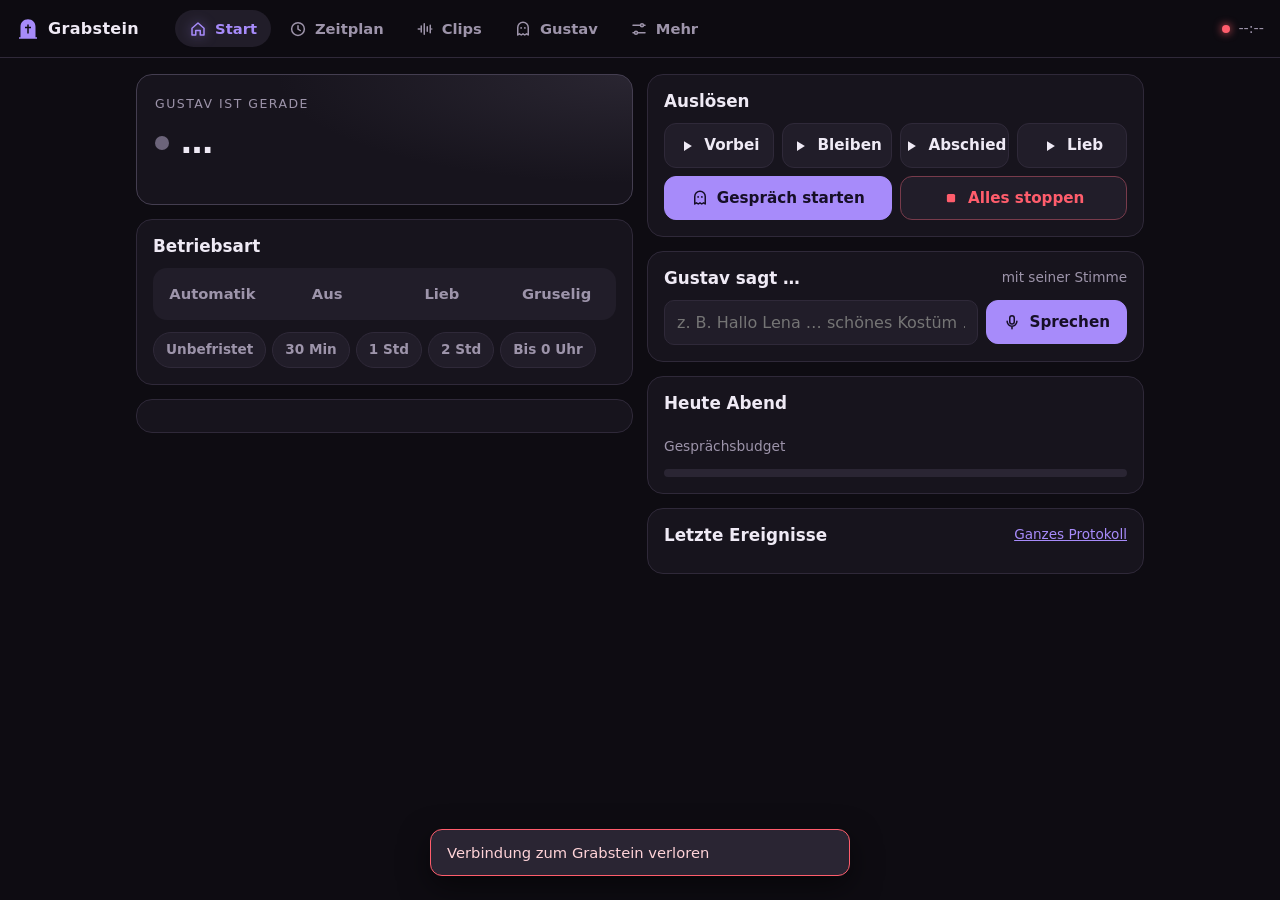
==== software/web/index.html @ f46f1483 "Web-Oberfläche zum Steuern des Grabsteins - web.py + web/: JSON-API und responsive Oberfläche (Start" ====
<!doctype html>
<html lang="de">
<head>
<meta charset="utf-8">
<meta name="viewport" content="width=device-width, initial-scale=1, viewport-fit=cover">
<meta name="theme-color" content="#0e0c12">
<meta name="mobile-web-app-capable" content="yes">
<meta name="apple-mobile-web-app-capable" content="yes">
<meta name="apple-mobile-web-app-status-bar-style" content="black-translucent">
<title>Grabstein</title>
<link rel="icon" href="icon.svg" type="image/svg+xml">
<link rel="apple-touch-icon" href="icon.svg">
<link rel="manifest" href="manifest.webmanifest">
<link rel="stylesheet" href="style.css">
</head>
<body>
<header class="top">
  <div class="brand">
    <svg viewBox="0 0 32 32" aria-hidden="true"><use href="#i-stone"/></svg>
    <span>Grabstein</span>
  </div>
  <nav class="tabs" id="tabs" aria-label="Bereiche">
    <a href="#start" data-tab="start"><svg><use href="#i-home"/></svg><span>Start</span></a>
    <a href="#zeitplan" data-tab="zeitplan"><svg><use href="#i-clock"/></svg><span>Zeitplan</span></a>
    <a href="#clips" data-tab="clips"><svg><use href="#i-wave"/></svg><span>Clips</span></a>
    <a href="#gustav" data-tab="gustav"><svg><use href="#i-ghost"/></svg><span>Gustav</span></a>
    <a href="#einstellungen" data-tab="einstellungen"><svg><use href="#i-gear"/></svg><span>Mehr</span></a>
  </nav>
  <div class="conn" id="conn" title="Verbindung"><span class="dot"></span><span id="clock">--:--</span></div>
</header>

<main id="main">
  <section class="view" id="view-start"></section>
  <section class="view" id="view-zeitplan"></section>
  <section class="view" id="view-clips"></section>
  <section class="view" id="view-gustav"></section>
  <section class="view" id="view-einstellungen"></section>
</main>

<div class="toasts" id="toasts" aria-live="polite"></div>

<dialog id="login">
  <form method="dialog" id="login-form">
    <h2>PIN eingeben</h2>
    <input type="text" autocomplete="username" value="grabstein" hidden>
    <input type="password" inputmode="numeric" autocomplete="current-password" id="login-pin" placeholder="PIN" required>
    <button class="btn primary" type="submit">Anmelden</button>
  </form>
</dialog>

<svg width="0" height="0" style="position:absolute" aria-hidden="true">
  <defs>
    <symbol id="i-stone" viewBox="0 0 32 32"><path fill="currentColor" d="M16 3C10 3 6 7.5 6 13v14H4v2h24v-2h-2V13C26 7.5 22 3 16 3Zm-1 7h2v3h3v2h-3v7h-2v-7h-3v-2h3v-3Z"/></symbol>
    <symbol id="i-home" viewBox="0 0 24 24"><path fill="none" stroke="currentColor" stroke-width="2" stroke-linejoin="round" d="M4 11 12 4l8 7v9h-5v-6H9v6H4z"/></symbol>
    <symbol id="i-clock" viewBox="0 0 24 24"><g fill="none" stroke="currentColor" stroke-width="2" stroke-linecap="round"><circle cx="12" cy="12" r="8.5"/><path d="M12 7.5V12l3 2"/></g></symbol>
    <symbol id="i-wave" viewBox="0 0 24 24"><path fill="none" stroke="currentColor" stroke-width="2" stroke-linecap="round" d="M3 12h2M7 8v8M11 5v14M15 9v6M19 7v10M21 12h0"/></symbol>
    <symbol id="i-ghost" viewBox="0 0 24 24"><path fill="none" stroke="currentColor" stroke-width="2" stroke-linejoin="round" d="M5 20V10a7 7 0 0 1 14 0v10l-2.3-1.6L14.3 20 12 18.4 9.7 20l-2.4-1.6z"/><circle cx="9.5" cy="10.5" r="1.2" fill="currentColor"/><circle cx="14.5" cy="10.5" r="1.2" fill="currentColor"/></symbol>
    <symbol id="i-gear" viewBox="0 0 24 24"><g fill="none" stroke="currentColor" stroke-width="2" stroke-linecap="round"><path d="M4 7h10M18 7h2M4 17h2M10 17h10"/><circle cx="16" cy="7" r="2"/><circle cx="8" cy="17" r="2"/></g></symbol>
    <symbol id="i-play" viewBox="0 0 24 24"><path fill="currentColor" d="M8 5.5v13l10.5-6.5z"/></symbol>
    <symbol id="i-phone" viewBox="0 0 24 24"><g fill="none" stroke="currentColor" stroke-width="2" stroke-linecap="round"><path d="M4 14v-2a8 8 0 0 1 16 0v2"/><rect x="3.5" y="14" width="4" height="6" rx="1.5"/><rect x="16.5" y="14" width="4" height="6" rx="1.5"/></g></symbol>
    <symbol id="i-redo" viewBox="0 0 24 24"><g fill="none" stroke="currentColor" stroke-width="2" stroke-linecap="round" stroke-linejoin="round"><path d="M19 12a7 7 0 1 1-2.1-5"/><path d="M19 4v4h-4"/></g></symbol>
    <symbol id="i-edit" viewBox="0 0 24 24"><path fill="none" stroke="currentColor" stroke-width="2" stroke-linejoin="round" d="M5 19h3.5L19 8.5 15.5 5 5 15.5zM13.5 7l3.5 3.5"/></symbol>
    <symbol id="i-trash" viewBox="0 0 24 24"><g fill="none" stroke="currentColor" stroke-width="2" stroke-linecap="round"><path d="M5 7h14M10 7V5h4v2M7 7l1 12h8l1-12"/></g></symbol>
    <symbol id="i-stop" viewBox="0 0 24 24"><rect x="6.5" y="6.5" width="11" height="11" rx="2" fill="currentColor"/></symbol>
    <symbol id="i-mic" viewBox="0 0 24 24"><g fill="none" stroke="currentColor" stroke-width="2" stroke-linecap="round"><rect x="9" y="3.5" width="6" height="11" rx="3"/><path d="M5.5 11a6.5 6.5 0 0 0 13 0M12 17.5V21"/></g></symbol>
    <symbol id="i-plus" viewBox="0 0 24 24"><path fill="none" stroke="currentColor" stroke-width="2" stroke-linecap="round" d="M12 5v14M5 12h14"/></symbol>
    <symbol id="i-upload" viewBox="0 0 24 24"><g fill="none" stroke="currentColor" stroke-width="2" stroke-linecap="round" stroke-linejoin="round"><path d="M12 15V4M7.5 8.5 12 4l4.5 4.5M5 15v4h14v-4"/></g></symbol>
  </defs>
</svg>

<script src="app.js"></script>
</body>
</html>
---- software/web/style.css ----
:root {
  color-scheme: dark;
  --bg: #0e0c12;
  --surface: #17141d;
  --surface-2: #211d29;
  --surface-3: #2a2533;
  --border: #2f2939;
  --text: #efeaf5;
  --muted: #9d94aa;
  --faint: #6c647a;
  --accent: #a78bfa;
  --accent-ink: #160f26;
  --off: #6c647a;
  --gentle: #5ed6a0;
  --full: #ff7a45;
  --danger: #ff5d6c;
  --radius: 16px;
  --radius-sm: 10px;
  --nav-h: 64px;
  --safe-b: env(safe-area-inset-bottom, 0px);
  font-family: system-ui, -apple-system, "Segoe UI", Roboto, sans-serif;
  -webkit-text-size-adjust: 100%;
}

* { box-sizing: border-box; }
html, body { margin: 0; }
body {
  background: var(--bg);
  color: var(--text);
  font-size: 16px;
  line-height: 1.45;
  min-height: 100dvh;
  padding-bottom: calc(var(--nav-h) + var(--safe-b) + 16px);
  -webkit-tap-highlight-color: transparent;
}
svg { width: 22px; height: 22px; flex: none; }
h1, h2, h3 { margin: 0; line-height: 1.2; }
h2 { font-size: 1.05rem; font-weight: 650; }
h3 { font-size: .95rem; font-weight: 600; }
p { margin: 0; }
a { color: var(--accent); }
.muted { color: var(--muted); }
.small { font-size: .85rem; }
.hidden { display: none !important; }

/* ---------- Kopf und Navigation */
.top {
  position: sticky; top: 0; z-index: 20;
  display: flex; align-items: center; gap: 12px;
  padding: calc(env(safe-area-inset-top, 0px) + 10px) 16px 10px;
  background: var(--bg);
  border-bottom: 1px solid var(--border);
}
.brand { display: flex; align-items: center; gap: 8px; font-weight: 700; letter-spacing: .02em; }
.brand svg { color: var(--accent); width: 24px; height: 24px; }
.conn { margin-left: auto; display: flex; align-items: center; gap: 8px; color: var(--muted); font-variant-numeric: tabular-nums; font-size: .9rem; }
.conn .dot { width: 8px; height: 8px; border-radius: 50%; background: var(--gentle); box-shadow: 0 0 8px var(--gentle); }
.conn.lost .dot { background: var(--danger); box-shadow: 0 0 8px var(--danger); }

.tabs {
  position: fixed; left: 0; right: 0; bottom: 0; z-index: 30;
  display: grid; grid-template-columns: repeat(5, 1fr);
  height: calc(var(--nav-h) + var(--safe-b)); padding-bottom: var(--safe-b);
  background: color-mix(in srgb, var(--surface) 94%, transparent);
  backdrop-filter: blur(12px); -webkit-backdrop-filter: blur(12px);
  border-top: 1px solid var(--border);
}
.tabs a {
  display: flex; flex-direction: column; align-items: center; justify-content: center; gap: 3px;
  color: var(--muted); text-decoration: none; font-size: .72rem; font-weight: 550;
}
.tabs a.active { color: var(--accent); }
.tabs a.active svg { filter: drop-shadow(0 0 6px color-mix(in srgb, var(--accent) 60%, transparent)); }

@media (min-width: 860px) {
  body { padding-bottom: 32px; }
  /* Unschärfe erst hier: am Handy würde sie die fixierte Navigation im Kopf festhalten */
  .top { background: color-mix(in srgb, var(--bg) 88%, transparent); backdrop-filter: blur(12px); -webkit-backdrop-filter: blur(12px); }
  .tabs {
    position: static; display: flex; gap: 4px; height: auto; padding: 0;
    background: none; border: 0; backdrop-filter: none; margin-left: 24px;
  }
  .tabs a { flex-direction: row; gap: 8px; padding: 8px 14px; border-radius: 999px; font-size: .92rem; }
  .tabs a svg { width: 18px; height: 18px; }
  .tabs a.active { background: var(--surface-2); }
}

/* ---------- Ansichten */
main { max-width: 1040px; margin: 0 auto; padding: 16px; }
.view { display: none; }
.view.active { display: grid; gap: 14px; animation: fade .18s ease; }
@keyframes fade { from { opacity: 0; transform: translateY(4px); } to { opacity: 1; transform: none; } }
.cols { display: grid; gap: 14px; }
@media (min-width: 860px) {
  .cols { grid-template-columns: 1fr 1fr; align-items: start; }
  .cols > .stack { display: grid; gap: 14px; }
}
.stack { display: grid; gap: 14px; }

.card {
  background: var(--surface); border: 1px solid var(--border); border-radius: var(--radius);
  padding: 16px; display: grid; gap: 12px; min-width: 0;
}
.card-head { display: flex; align-items: center; justify-content: space-between; gap: 10px; }
.card-head .muted { font-size: .85rem; text-align: right; }
@media (max-width: 420px) { .card-head .opt { display: none; } }
.intro { color: var(--muted); font-size: .92rem; }

/* ---------- Status oben */
.hero {
  position: relative; overflow: hidden;
  padding: 20px 18px; gap: 6px;
  --mode: var(--off);
  background:
    radial-gradient(120% 140% at 100% 0%, color-mix(in srgb, var(--mode) 22%, transparent), transparent 60%),
    var(--surface);
  border-color: color-mix(in srgb, var(--mode) 35%, var(--border));
}
.hero.gentle { --mode: var(--gentle); }
.hero.full { --mode: var(--full); }
.hero .eyebrow { font-size: .78rem; text-transform: uppercase; letter-spacing: .12em; color: var(--muted); }
.hero .state { display: flex; align-items: center; gap: 12px; font-size: 2rem; font-weight: 750; letter-spacing: -.01em; }
.hero .pulse { width: 14px; height: 14px; border-radius: 50%; background: var(--mode); box-shadow: 0 0 0 0 var(--mode); }
.hero.gentle .pulse, .hero.full .pulse { animation: pulse 2.2s infinite; }
@keyframes pulse { 0% { box-shadow: 0 0 0 0 color-mix(in srgb, var(--mode) 70%, transparent); } 70% { box-shadow: 0 0 0 12px transparent; } 100% { box-shadow: 0 0 0 0 transparent; } }
.hero .sub { color: var(--muted); }
.badges { display: flex; flex-wrap: wrap; gap: 6px; margin-top: 6px; }
.badge { font-size: .76rem; padding: 3px 9px; border-radius: 999px; background: var(--surface-2); color: var(--muted); border: 1px solid var(--border); }
.badge.warn { color: #ffc46b; border-color: #5a4423; background: #2a2116; }
.badge.ok { color: var(--gentle); }

/* ---------- Segmente, Chips, Schalter */
.seg { display: grid; grid-auto-flow: column; grid-auto-columns: 1fr; gap: 4px; padding: 4px; background: var(--surface-2); border-radius: 14px; }
.seg button {
  appearance: none; border: 0; background: none; color: var(--muted); font: inherit; font-weight: 600; font-size: .92rem;
  padding: 10px 6px; border-radius: 10px; cursor: pointer; min-height: 44px;
}
.seg button.active { background: var(--surface-3); color: var(--text); box-shadow: 0 1px 0 rgba(255,255,255,.04) inset, 0 2px 8px rgba(0,0,0,.3); }
.seg button.active[data-mode="gentle"] { color: var(--gentle); }
.seg button.active[data-mode="full"] { color: var(--full); }
.seg button.active[data-mode="auto"] { color: var(--accent); }
.seg.small button { min-height: 36px; padding: 6px; font-size: .85rem; }

.chips { display: flex; flex-wrap: wrap; gap: 6px; }
.chip {
  appearance: none; font: inherit; font-size: .85rem; font-weight: 550; cursor: pointer;
  padding: 7px 12px; border-radius: 999px; border: 1px solid var(--border); background: var(--surface-2); color: var(--muted);
  min-height: 36px;
}
.chip.active { color: var(--accent-ink); background: var(--accent); border-color: var(--accent); }
.chip:disabled { opacity: .4; cursor: default; }
.chips.days { display: grid; grid-template-columns: repeat(7, minmax(0, 1fr)); gap: 4px; }
.days .chip { padding: 7px 0; text-align: center; }

.switch { position: relative; display: inline-flex; width: 50px; height: 30px; flex: none; }
.switch input { position: absolute; inset: 0; opacity: 0; margin: 0; cursor: pointer; z-index: 1; }
.switch span { position: absolute; inset: 0; border-radius: 999px; background: var(--surface-3); border: 1px solid var(--border); transition: background .15s; }
.switch span::after { content: ""; position: absolute; top: 3px; left: 3px; width: 22px; height: 22px; border-radius: 50%; background: var(--muted); transition: transform .15s, background .15s; }
.switch input:checked + span { background: color-mix(in srgb, var(--accent) 35%, var(--surface-3)); border-color: var(--accent); }
.switch input:checked + span::after { transform: translateX(20px); background: var(--accent); }
.switch input:focus-visible + span { outline: 2px solid var(--accent); outline-offset: 2px; }

/* ---------- Buttons und Felder */
.btn {
  appearance: none; display: inline-flex; align-items: center; justify-content: center; gap: 8px;
  font: inherit; font-weight: 600; font-size: .95rem; color: var(--text); cursor: pointer;
  padding: 10px 16px; min-height: 44px; border-radius: 12px; border: 1px solid var(--border); background: var(--surface-2);
  transition: transform .06s, background .15s;
}
.btn:active { transform: scale(.98); }
.btn:disabled { opacity: .45; cursor: default; transform: none; }
.btn.primary { background: var(--accent); color: var(--accent-ink); border-color: var(--accent); }
.btn.danger { color: var(--danger); border-color: color-mix(in srgb, var(--danger) 35%, var(--border)); }
.btn.danger.solid { background: var(--danger); color: #1a0a0c; border-color: var(--danger); }
.btn.ghost { background: none; }
.btn svg { width: 18px; height: 18px; }
.icon-btn {
  appearance: none; display: inline-grid; place-items: center; width: 40px; height: 40px; flex: none;
  border-radius: 12px; border: 1px solid transparent; background: none; color: var(--muted); cursor: pointer;
}
.icon-btn:hover, .icon-btn:focus-visible { background: var(--surface-2); color: var(--text); }
.icon-btn.hot { color: var(--accent); border-color: color-mix(in srgb, var(--accent) 40%, transparent); }
.icon-btn:disabled { opacity: .35; cursor: default; }
.icon-btn svg { width: 19px; height: 19px; }

.actions { display: grid; grid-template-columns: repeat(2, minmax(0, 1fr)); gap: 8px; }
.actions .btn { min-width: 0; padding-inline: 10px; }
.actions .wide { grid-column: 1 / -1; }
@media (min-width: 520px) { .actions { grid-template-columns: repeat(4, minmax(0, 1fr)); } .actions .half { grid-column: span 2; } }

input[type=text], input[type=number], input[type=time], input[type=date], input[type=password], textarea, select {
  font: inherit; color: var(--text); background: var(--surface-2); border: 1px solid var(--border);
  border-radius: var(--radius-sm); padding: 10px 12px; min-height: 44px; width: 100%; min-width: 0;
}
input:focus, textarea:focus { outline: 2px solid color-mix(in srgb, var(--accent) 70%, transparent); outline-offset: 0; border-color: transparent; }
textarea { resize: vertical; line-height: 1.5; }
textarea.code { font-family: ui-monospace, "SF Mono", Menlo, monospace; font-size: .85rem; min-height: 320px; }
input[type=time], input[type=date] { color-scheme: dark; }
.row { display: flex; gap: 8px; align-items: center; }
.row > input { flex: 1; }

.fields { display: grid; gap: 2px; }
.field {
  display: grid; grid-template-columns: 1fr auto; align-items: center; gap: 12px;
  padding: 12px 0; border-top: 1px solid var(--border);
}
.field:first-child { border-top: 0; padding-top: 0; }
.field label { font-weight: 550; }
.field .hint { display: block; color: var(--muted); font-size: .82rem; font-weight: 400; margin-top: 2px; }
.field input[type=number] { width: 96px; text-align: right; font-variant-numeric: tabular-nums; }
.unit { display: flex; align-items: center; gap: 6px; color: var(--muted); font-size: .85rem; }
.range { display: grid; grid-template-columns: 1fr auto; gap: 12px; align-items: center; }
input[type=range] { width: 100%; accent-color: var(--accent); height: 30px; }
.range output { font-variant-numeric: tabular-nums; min-width: 48px; text-align: right; font-weight: 600; }

/* ---------- Live */
.sensors { display: grid; grid-template-columns: 1fr 1fr; gap: 8px; }
.sensor { background: var(--surface-2); border-radius: 12px; padding: 12px; display: grid; gap: 4px; }
.sensor .lbl { display: flex; align-items: center; gap: 8px; font-weight: 600; font-size: .92rem; }
.sensor .led { width: 10px; height: 10px; border-radius: 50%; background: var(--surface-3); border: 1px solid var(--border); }
.sensor.on .led { background: var(--gentle); border-color: var(--gentle); box-shadow: 0 0 10px var(--gentle); }
.sensor.na { opacity: .55; }
.sensor .val { color: var(--muted); font-size: .82rem; }
.nowplaying { display: flex; align-items: center; gap: 10px; padding: 10px 12px; background: var(--surface-2); border-radius: 12px; font-size: .92rem; }
.nowplaying svg { color: var(--accent); }
.eq { display: inline-flex; gap: 2px; align-items: end; height: 14px; }
.eq i { width: 3px; background: var(--accent); border-radius: 2px; animation: eq 0.9s infinite ease-in-out; }
.eq i:nth-child(2) { animation-delay: .2s; } .eq i:nth-child(3) { animation-delay: .4s; }
@keyframes eq { 0%, 100% { height: 4px; } 50% { height: 14px; } }

.talk { border-color: color-mix(in srgb, var(--full) 45%, var(--border)); }
.progress { height: 8px; border-radius: 999px; background: var(--surface-3); overflow: hidden; }
.progress > i { display: block; height: 100%; background: var(--accent); border-radius: inherit; transition: width .4s; }
.progress.warm > i { background: linear-gradient(90deg, var(--gentle), var(--full)); }
.transcript { display: grid; gap: 6px; max-height: 260px; overflow: auto; }
.bubble { padding: 8px 12px; border-radius: 14px; background: var(--surface-2); max-width: 88%; font-size: .92rem; }
.bubble.gustav { background: color-mix(in srgb, var(--accent) 16%, var(--surface-2)); justify-self: start; border-bottom-left-radius: 4px; }
.bubble.besuch { justify-self: end; border-bottom-right-radius: 4px; }
.bubble b { display: block; font-size: .72rem; color: var(--muted); font-weight: 600; text-transform: uppercase; letter-spacing: .06em; }

.stats { display: grid; grid-template-columns: repeat(4, 1fr); gap: 8px; }
.stat { background: var(--surface-2); border-radius: 12px; padding: 10px 8px; text-align: center; }
.stat b { display: block; font-size: 1.35rem; font-variant-numeric: tabular-nums; }
.stat span { color: var(--muted); font-size: .72rem; }
.meter-head { display: flex; justify-content: space-between; font-size: .86rem; color: var(--muted); }
.meter-head b { color: var(--text); font-variant-numeric: tabular-nums; }

.events { list-style: none; margin: 0; padding: 0; display: grid; gap: 2px; font-size: .88rem; }
.events li { display: grid; grid-template-columns: 46px 1fr; gap: 8px; padding: 5px 0; border-top: 1px solid var(--border); }
.events li:first-child { border-top: 0; }
.events time { color: var(--faint); font-variant-numeric: tabular-nums; }

/* ---------- Zeitplan */
.week { display: grid; gap: 6px; }
.week-row { display: grid; grid-template-columns: 76px 1fr; gap: 10px; align-items: center; }
.week-row .day { white-space: nowrap; font-size: .82rem; color: var(--muted); font-variant-numeric: tabular-nums; }
.week-row.today .day { color: var(--text); font-weight: 650; }
.bar { position: relative; height: 22px; border-radius: 6px; background: var(--surface-2); overflow: hidden; }
.bar .seg-gentle, .bar .seg-full { position: absolute; top: 0; bottom: 0; border-radius: 4px; }
.bar .seg-gentle { background: color-mix(in srgb, var(--gentle) 75%, transparent); }
.bar .seg-full { background: color-mix(in srgb, var(--full) 85%, transparent); }
.bar .now { position: absolute; top: -2px; bottom: -2px; width: 2px; background: var(--text); box-shadow: 0 0 6px var(--text); }
.ticks { display: grid; grid-template-columns: 76px 1fr; gap: 10px; }
.ticks div { position: relative; height: 16px; font-size: .7rem; color: var(--faint); }
.ticks span { position: absolute; transform: translateX(-50%); }
.legend { display: flex; gap: 14px; font-size: .8rem; color: var(--muted); flex-wrap: wrap; }
.legend i { display: inline-block; width: 10px; height: 10px; border-radius: 3px; margin-right: 6px; vertical-align: -1px; }

.entry { display: grid; gap: 10px; padding: 14px; border-radius: 14px; background: var(--surface-2); border: 1px solid var(--border); border-left: 4px solid var(--off); }
.entry.gentle { border-left-color: var(--gentle); }
.entry.full { border-left-color: var(--full); }
.entry .times { display: grid; grid-template-columns: 1fr auto 1fr; gap: 8px; align-items: center; }
.entry .times span { color: var(--muted); }
.entry-top { display: flex; gap: 8px; align-items: center; }
.entry-top .seg { flex: 1; }
.savebar {
  position: sticky; bottom: calc(var(--nav-h) + var(--safe-b) + 10px); z-index: 10;
  display: flex; gap: 10px; align-items: center; justify-content: space-between;
  padding: 10px 12px 10px 16px; border-radius: 14px; background: var(--surface-3); border: 1px solid var(--accent);
  box-shadow: 0 10px 30px rgba(0,0,0,.45);
}
@media (min-width: 860px) { .savebar { bottom: 16px; } }

/* ---------- Clips */
.clip { display: grid; grid-template-columns: auto 1fr; gap: 12px; align-items: start; padding: 12px 0; border-top: 1px solid var(--border); }
.clip:first-of-type { border-top: 0; }
.clip .text { font-size: .95rem; word-break: break-word; }
.clip.inactive .text { color: var(--faint); text-decoration: line-through; text-decoration-color: color-mix(in srgb, var(--faint) 60%, transparent); }
.clip .meta { display: flex; flex-wrap: wrap; gap: 6px; margin-top: 4px; }
.clip .tools { display: flex; flex-wrap: wrap; gap: 2px; margin: 4px 0 0 -8px; }
.clip .switch { margin-top: 2px; }
.clip-edit { display: grid; gap: 8px; }
.clip-edit .row { justify-content: flex-end; }
.add { display: grid; gap: 8px; padding-top: 12px; border-top: 1px dashed var(--border); }
.add .row { justify-content: space-between; }
.spin { width: 16px; height: 16px; border: 2px solid var(--surface-3); border-top-color: var(--accent); border-radius: 50%; animation: spin .8s linear infinite; display: inline-block; vertical-align: -3px; }
@keyframes spin { to { transform: rotate(360deg); } }

/* ---------- System */
.tiles { display: grid; grid-template-columns: repeat(2, 1fr); gap: 8px; }
@media (min-width: 520px) { .tiles { grid-template-columns: repeat(3, 1fr); } }
.tile { background: var(--surface-2); border-radius: 12px; padding: 10px 12px; }
.tile span { display: block; color: var(--muted); font-size: .75rem; }
.tile b { font-variant-numeric: tabular-nums; font-weight: 600; }
.logbox {
  font-family: ui-monospace, "SF Mono", Menlo, monospace; font-size: .78rem; line-height: 1.55;
  background: #0a090d; border: 1px solid var(--border); border-radius: 12px; padding: 10px 12px;
  max-height: 420px; overflow: auto; white-space: pre-wrap; word-break: break-word; color: #cfc8da;
}
.logbox time { color: var(--faint); }
table { width: 100%; border-collapse: collapse; font-size: .88rem; font-variant-numeric: tabular-nums; }
th, td { text-align: right; padding: 7px 6px; border-top: 1px solid var(--border); }
th:first-child, td:first-child { text-align: left; }
th { color: var(--muted); font-weight: 550; font-size: .78rem; border-top: 0; }
.table-wrap { overflow-x: auto; }
.btn-row { display: flex; flex-wrap: wrap; gap: 8px; }

/* ---------- Meldungen, Dialog */
.toasts { position: fixed; left: 50%; transform: translateX(-50%); bottom: calc(var(--nav-h) + var(--safe-b) + 14px); z-index: 50; display: grid; gap: 8px; width: min(92vw, 420px); pointer-events: none; }
@media (min-width: 860px) { .toasts { bottom: 24px; } }
.toast { padding: 12px 16px; border-radius: 12px; background: var(--surface-3); border: 1px solid var(--border); box-shadow: 0 10px 30px rgba(0,0,0,.5); font-size: .92rem; animation: fade .18s ease; }
.toast.err { border-color: var(--danger); color: #ffd3d8; }
.toast.ok { border-color: color-mix(in srgb, var(--gentle) 60%, var(--border)); }
dialog { background: var(--surface); color: var(--text); border: 1px solid var(--border); border-radius: var(--radius); padding: 20px; width: min(92vw, 360px); }
dialog::backdrop { background: rgba(0,0,0,.6); backdrop-filter: blur(4px); }
dialog form { display: grid; gap: 12px; }
.empty { color: var(--muted); font-size: .9rem; padding: 6px 0; }

@media (prefers-reduced-motion: reduce) { *, *::before, *::after { animation: none !important; transition: none !important; } }
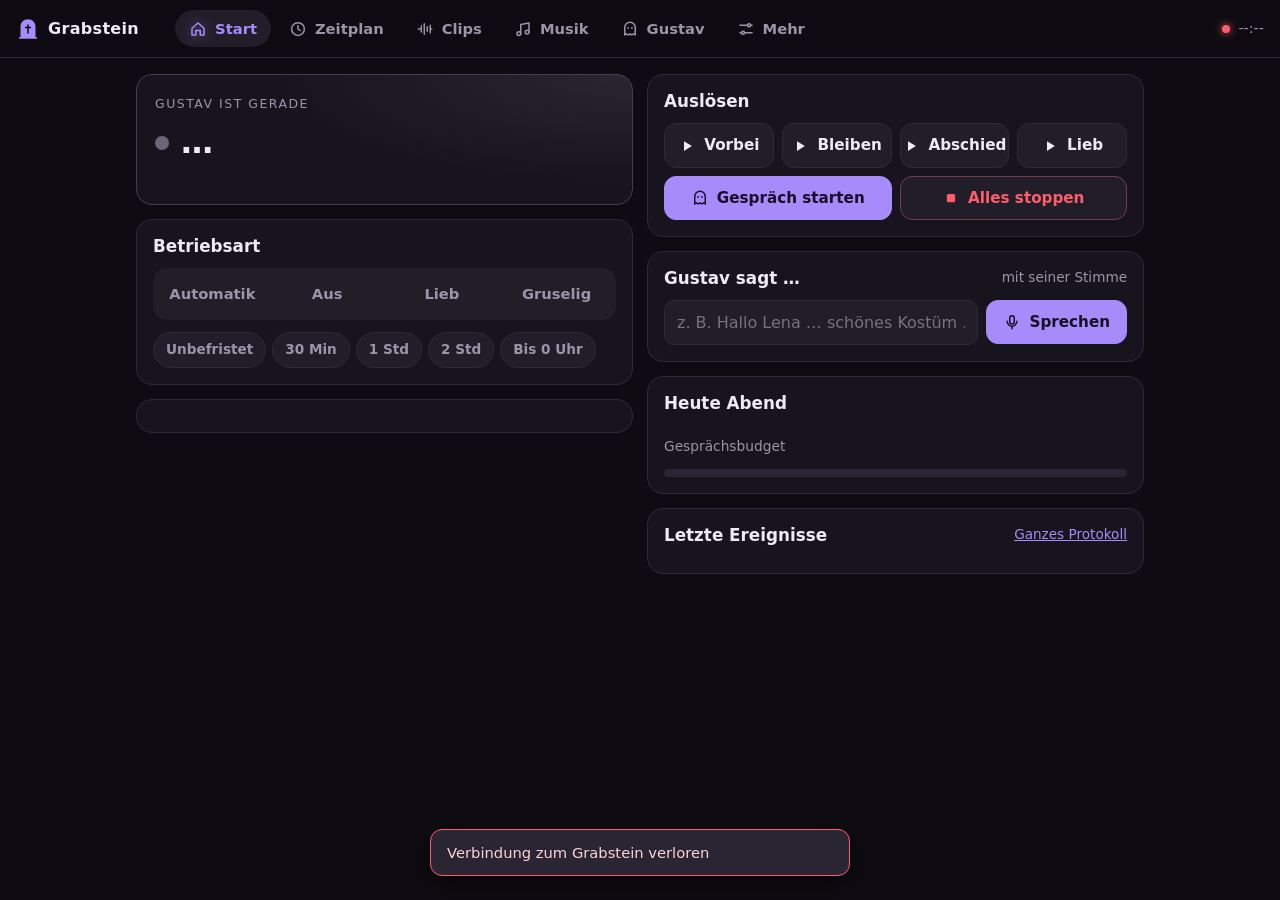
==== commit a0e46ec3: "Musik: Hintergrundmusik mit Ein-/Ausblenden (eigene Tracks, Web-Stream, Spotify), Tracks erzeugen - " ====
--- a/software/web/index.html
+++ b/software/web/index.html
@@ -23,6 +23,7 @@
     <a href="#start" data-tab="start"><svg><use href="#i-home"/></svg><span>Start</span></a>
     <a href="#zeitplan" data-tab="zeitplan"><svg><use href="#i-clock"/></svg><span>Zeitplan</span></a>
     <a href="#clips" data-tab="clips"><svg><use href="#i-wave"/></svg><span>Clips</span></a>
+    <a href="#musik" data-tab="musik"><svg><use href="#i-music"/></svg><span>Musik</span></a>
     <a href="#gustav" data-tab="gustav"><svg><use href="#i-ghost"/></svg><span>Gustav</span></a>
     <a href="#einstellungen" data-tab="einstellungen"><svg><use href="#i-gear"/></svg><span>Mehr</span></a>
   </nav>
@@ -33,6 +34,7 @@
   <section class="view" id="view-start"></section>
   <section class="view" id="view-zeitplan"></section>
   <section class="view" id="view-clips"></section>
+  <section class="view" id="view-musik"></section>
   <section class="view" id="view-gustav"></section>
   <section class="view" id="view-einstellungen"></section>
 </main>
@@ -56,6 +58,7 @@
     <symbol id="i-wave" viewBox="0 0 24 24"><path fill="none" stroke="currentColor" stroke-width="2" stroke-linecap="round" d="M3 12h2M7 8v8M11 5v14M15 9v6M19 7v10M21 12h0"/></symbol>
     <symbol id="i-ghost" viewBox="0 0 24 24"><path fill="none" stroke="currentColor" stroke-width="2" stroke-linejoin="round" d="M5 20V10a7 7 0 0 1 14 0v10l-2.3-1.6L14.3 20 12 18.4 9.7 20l-2.4-1.6z"/><circle cx="9.5" cy="10.5" r="1.2" fill="currentColor"/><circle cx="14.5" cy="10.5" r="1.2" fill="currentColor"/></symbol>
     <symbol id="i-gear" viewBox="0 0 24 24"><g fill="none" stroke="currentColor" stroke-width="2" stroke-linecap="round"><path d="M4 7h10M18 7h2M4 17h2M10 17h10"/><circle cx="16" cy="7" r="2"/><circle cx="8" cy="17" r="2"/></g></symbol>
+    <symbol id="i-music" viewBox="0 0 24 24"><g fill="none" stroke="currentColor" stroke-width="2" stroke-linecap="round" stroke-linejoin="round"><path d="M9 18V6l11-2v12"/><circle cx="6.5" cy="18" r="2.5"/><circle cx="17.5" cy="16" r="2.5"/></g></symbol>
     <symbol id="i-play" viewBox="0 0 24 24"><path fill="currentColor" d="M8 5.5v13l10.5-6.5z"/></symbol>
     <symbol id="i-phone" viewBox="0 0 24 24"><g fill="none" stroke="currentColor" stroke-width="2" stroke-linecap="round"><path d="M4 14v-2a8 8 0 0 1 16 0v2"/><rect x="3.5" y="14" width="4" height="6" rx="1.5"/><rect x="16.5" y="14" width="4" height="6" rx="1.5"/></g></symbol>
     <symbol id="i-redo" viewBox="0 0 24 24"><g fill="none" stroke="currentColor" stroke-width="2" stroke-linecap="round" stroke-linejoin="round"><path d="M19 12a7 7 0 1 1-2.1-5"/><path d="M19 4v4h-4"/></g></symbol>
--- a/software/web/style.css
+++ b/software/web/style.css
@@ -59,7 +59,7 @@
 
 .tabs {
   position: fixed; left: 0; right: 0; bottom: 0; z-index: 30;
-  display: grid; grid-template-columns: repeat(5, 1fr);
+  display: grid; grid-template-columns: repeat(6, 1fr);
   height: calc(var(--nav-h) + var(--safe-b)); padding-bottom: var(--safe-b);
   background: color-mix(in srgb, var(--surface) 94%, transparent);
   backdrop-filter: blur(12px); -webkit-backdrop-filter: blur(12px);
@@ -67,7 +67,7 @@
 }
 .tabs a {
   display: flex; flex-direction: column; align-items: center; justify-content: center; gap: 3px;
-  color: var(--muted); text-decoration: none; font-size: .72rem; font-weight: 550;
+  color: var(--muted); text-decoration: none; font-size: .68rem; font-weight: 550;
 }
 .tabs a.active { color: var(--accent); }
 .tabs a.active svg { filter: drop-shadow(0 0 6px color-mix(in srgb, var(--accent) 60%, transparent)); }
@@ -207,6 +207,7 @@
 .field:first-child { border-top: 0; padding-top: 0; }
 .field label { font-weight: 550; }
 .field .hint { display: block; color: var(--muted); font-size: .82rem; font-weight: 400; margin-top: 2px; }
+.field input.short { width: 140px; }
 .field input[type=number] { width: 96px; text-align: right; font-variant-numeric: tabular-nums; }
 .unit { display: flex; align-items: center; gap: 6px; color: var(--muted); font-size: .85rem; }
 .range { display: grid; grid-template-columns: 1fr auto; gap: 12px; align-items: center; }
@@ -221,6 +222,19 @@
 .sensor.on .led { background: var(--gentle); border-color: var(--gentle); box-shadow: 0 0 10px var(--gentle); }
 .sensor.na { opacity: .55; }
 .sensor .val { color: var(--muted); font-size: .82rem; }
+.radar { display: grid; gap: 6px; padding: 12px; background: var(--surface-2); border-radius: 12px; }
+.radar-head { display: flex; align-items: baseline; gap: 10px; font-size: .9rem; }
+.radar-head b { font-size: 1.15rem; font-variant-numeric: tabular-nums; }
+.radar-head .muted { margin-left: auto; font-size: .82rem; }
+.radar-scale { position: relative; height: 14px; border-radius: 999px; background: var(--surface-3); }
+.radar-scale .zone { position: absolute; inset: 0 auto 0 0; border-radius: 999px 0 0 999px; background: color-mix(in srgb, var(--accent) 22%, transparent); }
+.radar-scale .dot { position: absolute; top: 50%; width: 16px; height: 16px; margin: -8px 0 0 -8px; border-radius: 50%; background: var(--gentle); box-shadow: 0 0 10px var(--gentle); transition: left .3s; }
+.radar-scale .dot.near { background: var(--full); box-shadow: 0 0 10px var(--full); }
+.radar-ticks { position: relative; height: 14px; font-size: .7rem; color: var(--faint); }
+.radar-ticks span { position: absolute; }
+.radar-ticks span:not(:first-child):not(:last-child) { transform: translateX(-50%); }
+.energy { display: grid; grid-template-columns: 70px 1fr 30px; gap: 8px; align-items: center; font-size: .8rem; color: var(--muted); }
+.energy b { text-align: right; font-variant-numeric: tabular-nums; color: var(--text); font-weight: 600; }
 .nowplaying { display: flex; align-items: center; gap: 10px; padding: 10px 12px; background: var(--surface-2); border-radius: 12px; font-size: .92rem; }
 .nowplaying svg { color: var(--accent); }
 .eq { display: inline-flex; gap: 2px; align-items: end; height: 14px; }
@@ -293,6 +307,11 @@
 .clip-edit .row { justify-content: flex-end; }
 .add { display: grid; gap: 8px; padding-top: 12px; border-top: 1px dashed var(--border); }
 .add .row { justify-content: space-between; }
+.track { display: grid; grid-template-columns: 1fr auto; gap: 8px; align-items: center; padding: 10px 0; border-top: 1px solid var(--border); }
+.track:first-child { border-top: 0; }
+.track .name { font-size: .92rem; word-break: break-word; }
+.track .sub { color: var(--muted); font-size: .8rem; }
+.steps { margin: 0; padding-left: 1.2em; display: grid; gap: 6px; font-size: .92rem; }
 .spin { width: 16px; height: 16px; border: 2px solid var(--surface-3); border-top-color: var(--accent); border-radius: 50%; animation: spin .8s linear infinite; display: inline-block; vertical-align: -3px; }
 @keyframes spin { to { transform: rotate(360deg); } }
 
